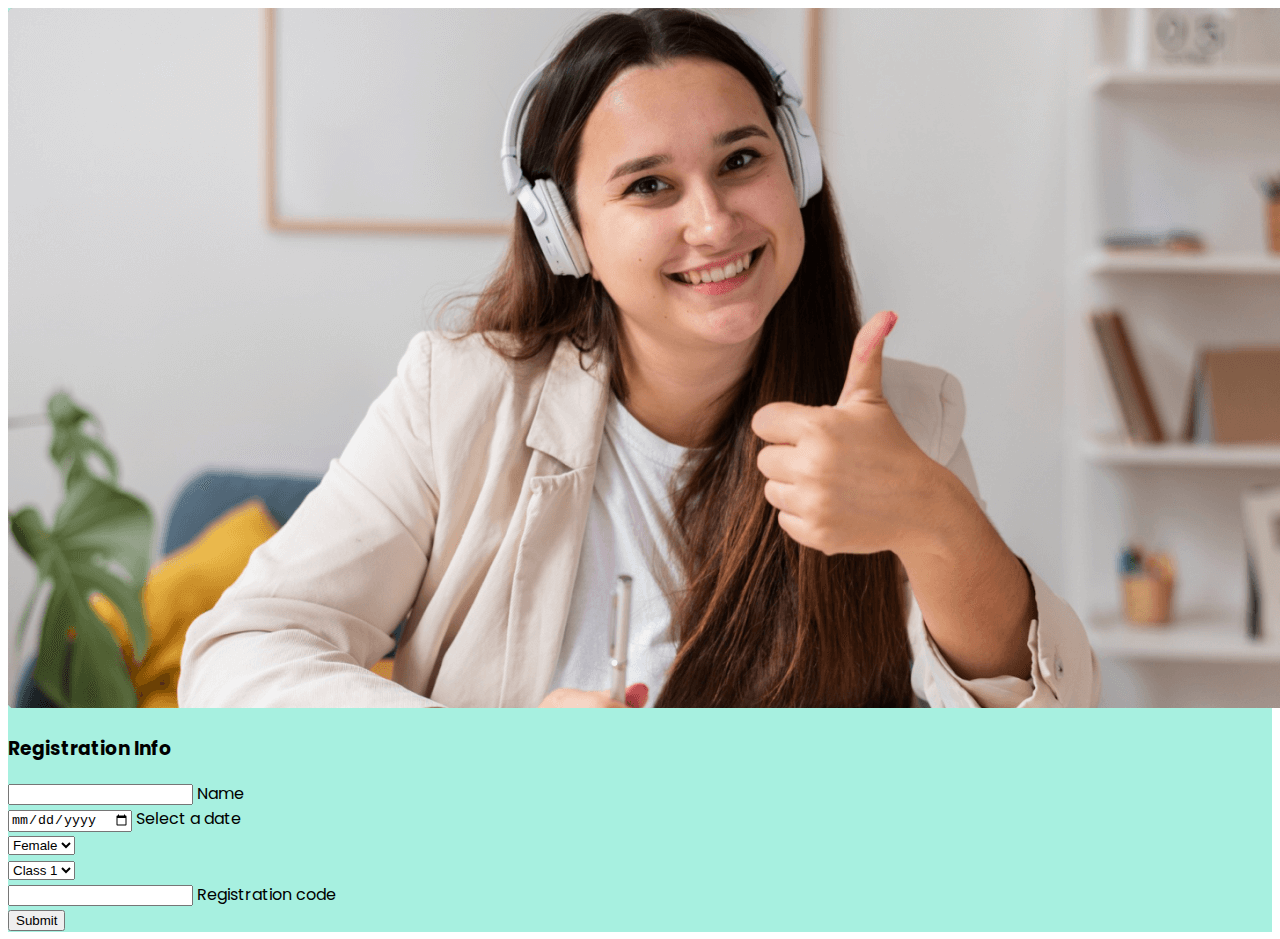
==== form.html @ 1768f303 "Header added" ====
<!doctype html>
<html lang="en">
  <head>
    <!-- Required meta tags -->
    <meta charset="utf-8">
    <meta name="viewport" content="width=device-width, initial-scale=1">

    <!-- Bootstrap CSS -->
    <link href="https://cdn.jsdelivr.net/npm/bootstrap@5.0.2/dist/css/bootstrap.min.css" rel="stylesheet" integrity="sha384-EVSTQN3/azprG1Anm3QDgpJLIm9Nao0Yz1ztcQTwFspd3yD65VohhpuuCOmLASjC" crossorigin="anonymous">

    <!-- google font   -->
    <link rel="preconnect" href="https://fonts.googleapis.com">
    <link rel="preconnect" href="https://fonts.gstatic.com" crossorigin>
    <link href="https://fonts.googleapis.com/css2?family=Poppins:wght@400;500;600;700&display=swap" rel="stylesheet">

    <style>
      body{
        font-family: 'Poppins', sans-serif;
      }
    </style>
    
    <title>Form-page </title>
  </head>
  <body>
    <section class="h-100 h-custom" style="background-color: #a7f0e0;">
        <div class="container py-5 h-100">
          <div class="row d-flex justify-content-center align-items-center h-100">
            <div class="col-lg-8 col-xl-6">
              <div class="card rounded-3">
                <img src="images/cover/cover-1.png"
                  class="img-fluid" style="border-top-left-radius: .3rem; border-top-right-radius: .3rem;"
                  alt="Sample photo">
                <div class="card-body p-4 p-md-5">
                  <h3 class="mb-4 pb-2 pb-md-0 mb-md-5 px-md-2">Registration Info</h3>
      
                  <form class="px-md-2">
      
                    <div class="form-outline mb-4">
                      <input type="text" id="form3Example1q" class="form-control" />
                      <label class="form-label" for="form3Example1q">Name</label>
                    </div>
      
                    <div class="row">
                      <div class="col-md-6 mb-4">
      
                        <div class="form-outline datepicker">
                          <input type="date" class="form-control" id="exampleDatepicker1" />
                          <label for="exampleDatepicker1" class="form-label">Select a date</label>
                        </div>
      
                      </div>
                      <div class="col-md-6 mb-4">
      
                        <select class="select">
                          <option value="1" disabled>Gender</option>
                          <option value="2">Female</option>
                          <option value="3">Male</option>
                          <option value="4">Other</option>
                        </select>
      
                      </div>
                    </div>
      
                    <div class="mb-4">
      
                      <select class="select">
                        <option value="1" disabled>Class</option>
                        <option value="2">Class 1</option>
                        <option value="3">Class 2</option>
                        <option value="4">Class 3</option>
                      </select>
      
                    </div>
      
                    <div class="row mb-4 pb-2 pb-md-0 mb-md-5">
                      <div class="col-md-6">
      
                        <div class="form-outline">
                          <input type="text" id="form3Example1w" class="form-control" />
                          <label class="form-label" for="form3Example1w">Registration code</label>
                        </div>
      
                      </div>
                    </div>
      
                    <button type="submit" class="btn btn-success btn-lg mb-1">Submit</button>
      
                  </form>
      
                </div>
              </div>
            </div>
          </div>
        </div>
      </section>


    <!-- Option 1: Bootstrap Bundle with Popper -->
    <script src="https://cdn.jsdelivr.net/npm/bootstrap@5.0.2/dist/js/bootstrap.bundle.min.js" integrity="sha384-MrcW6ZMFYlzcLA8Nl+NtUVF0sA7MsXsP1UyJoMp4YLEuNSfAP+JcXn/tWtIaxVXM" crossorigin="anonymous"></script>
  </body>
</html>
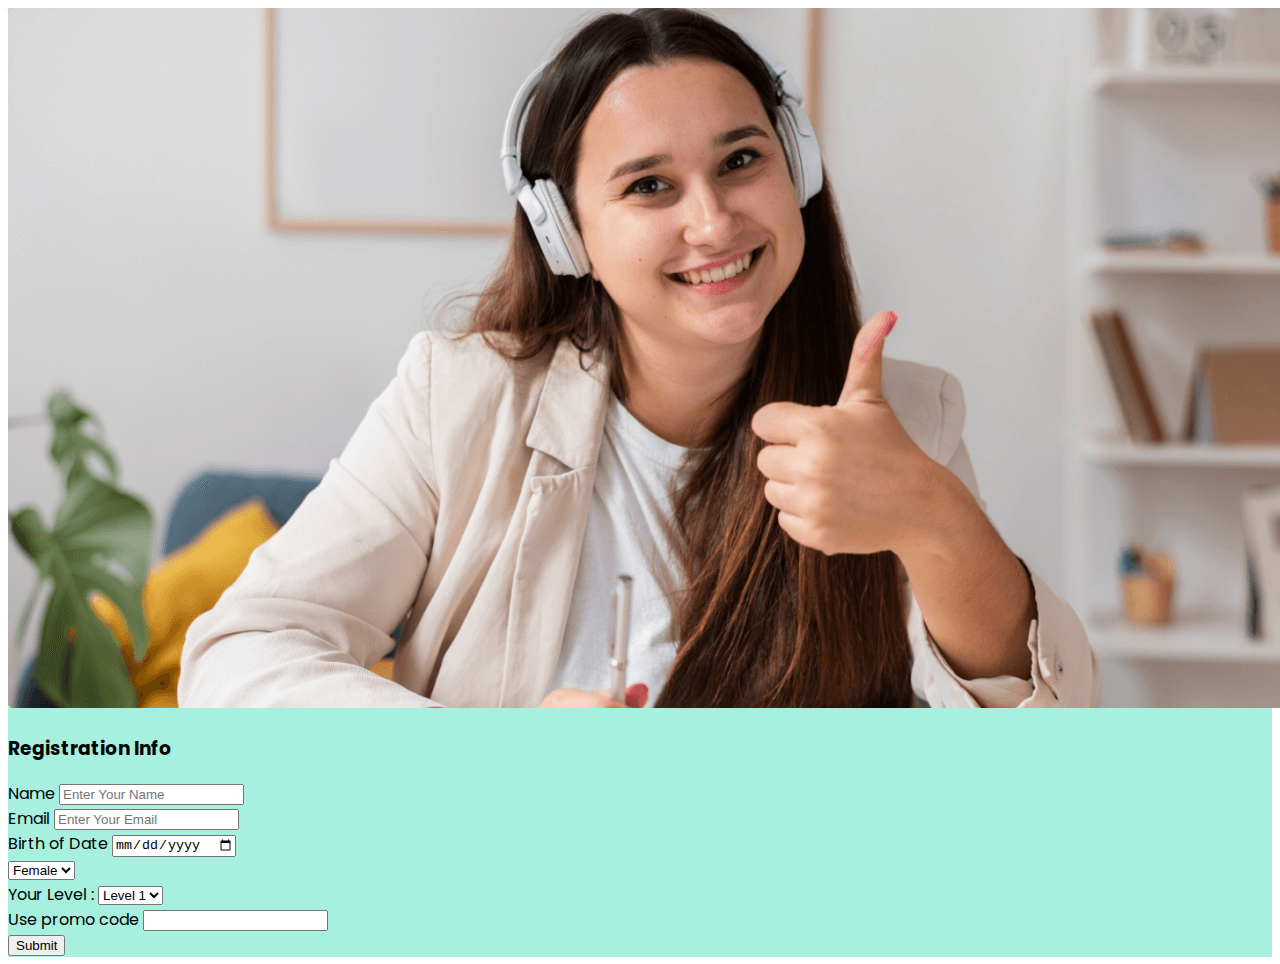
==== commit 17fa7dcb: "Form added" ====
--- a/form.html
+++ b/form.html
@@ -36,20 +36,24 @@
                   <form class="px-md-2">
       
                     <div class="form-outline mb-4">
-                      <input type="text" id="form3Example1q" class="form-control" />
                       <label class="form-label" for="form3Example1q">Name</label>
+                      <input type="text" id="form3Example1q" placeholder="Enter Your Name " class="form-control" />
+                    </div>
+                    <div class="form-outline mb-4">
+                      <label class="form-label" for="form3Example1q">Email </label> 
+                      <input type="text" id="form3Example1q" placeholder="Enter Your Email " class="form-control" />
                     </div>
       
                     <div class="row">
                       <div class="col-md-6 mb-4">
       
                         <div class="form-outline datepicker">
+                          <label for="exampleDatepicker1" class="form-label">Birth of Date </label>
                           <input type="date" class="form-control" id="exampleDatepicker1" />
-                          <label for="exampleDatepicker1" class="form-label">Select a date</label>
                         </div>
       
                       </div>
-                      <div class="col-md-6 mb-4">
+                      <div class="col-md-6  pt-4">
       
                         <select class="select">
                           <option value="1" disabled>Gender</option>
@@ -62,12 +66,12 @@
                     </div>
       
                     <div class="mb-4">
-      
+                      <label for="exampleDatepicker1" class="form-label me-2">Your Level :  </label>
                       <select class="select">
-                        <option value="1" disabled>Class</option>
-                        <option value="2">Class 1</option>
-                        <option value="3">Class 2</option>
-                        <option value="4">Class 3</option>
+                        <option value="1" disabled>Level </option>
+                        <option value="2">Level 1</option>
+                        <option value="3">Level 2</option>
+                        <option value="4">Level 3</option>
                       </select>
       
                     </div>
@@ -76,8 +80,8 @@
                       <div class="col-md-6">
       
                         <div class="form-outline">
+                          <label class="form-label" for="form3Example1w">Use promo code</label>
                           <input type="text" id="form3Example1w" class="form-control" />
-                          <label class="form-label" for="form3Example1w">Registration code</label>
                         </div>
       
                       </div>
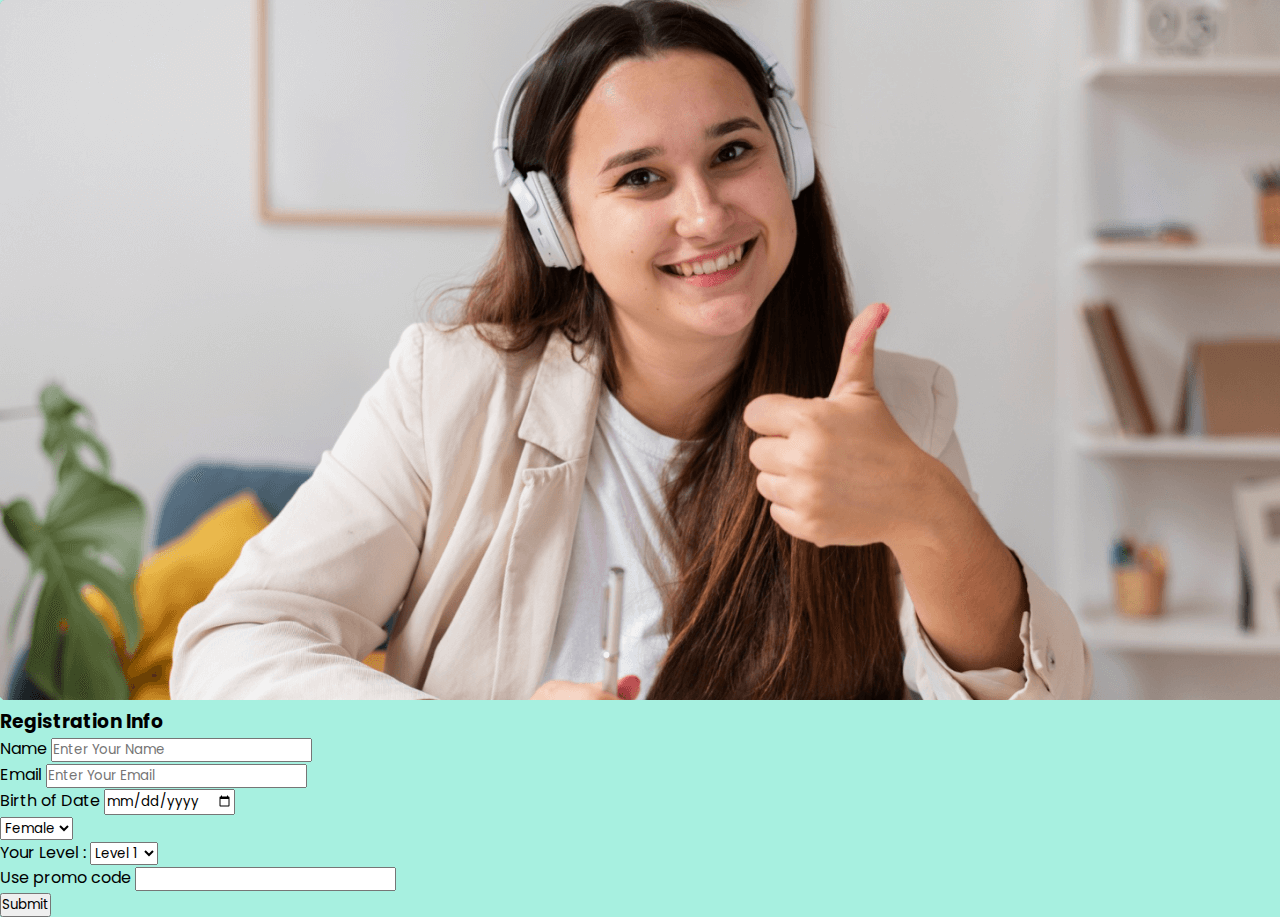
==== commit cfaee461: "form corrected" ====
--- a/form.html
+++ b/form.html
@@ -13,15 +13,14 @@
     <link rel="preconnect" href="https://fonts.gstatic.com" crossorigin>
     <link href="https://fonts.googleapis.com/css2?family=Poppins:wght@400;500;600;700&display=swap" rel="stylesheet">
 
-    <style>
-      body{
-        font-family: 'Poppins', sans-serif;
-      }
-    </style>
+    <!-- custom css link  -->
+    <link rel="stylesheet" href="style.css">
     
+    <!-- form title  -->
     <title>Form-page </title>
   </head>
   <body>
+    <!-- section start  -->
     <section class="h-100 h-custom" style="background-color: #a7f0e0;">
         <div class="container py-5 h-100">
           <div class="row d-flex justify-content-center align-items-center h-100">
@@ -97,7 +96,7 @@
           </div>
         </div>
       </section>
-
+      <!-- section end  -->
 
     <!-- Option 1: Bootstrap Bundle with Popper -->
     <script src="https://cdn.jsdelivr.net/npm/bootstrap@5.0.2/dist/js/bootstrap.bundle.min.js" integrity="sha384-MrcW6ZMFYlzcLA8Nl+NtUVF0sA7MsXsP1UyJoMp4YLEuNSfAP+JcXn/tWtIaxVXM" crossorigin="anonymous"></script>
--- a/style.css
+++ b/style.css
@@ -0,0 +1,18 @@
+/* universal css  */
+*{
+    margin: 0px;
+    padding: 0px;
+    font-family: 'Poppins', sans-serif;
+}
+/* slider  */
+.carousel-item::before{
+    content: "";
+    display: block;
+    position: absolute;
+    top: 0px;
+    left: 0px;
+    right: 0px;
+    bottom: 0px;
+    background: #000;
+    opacity: 0.5;
+}